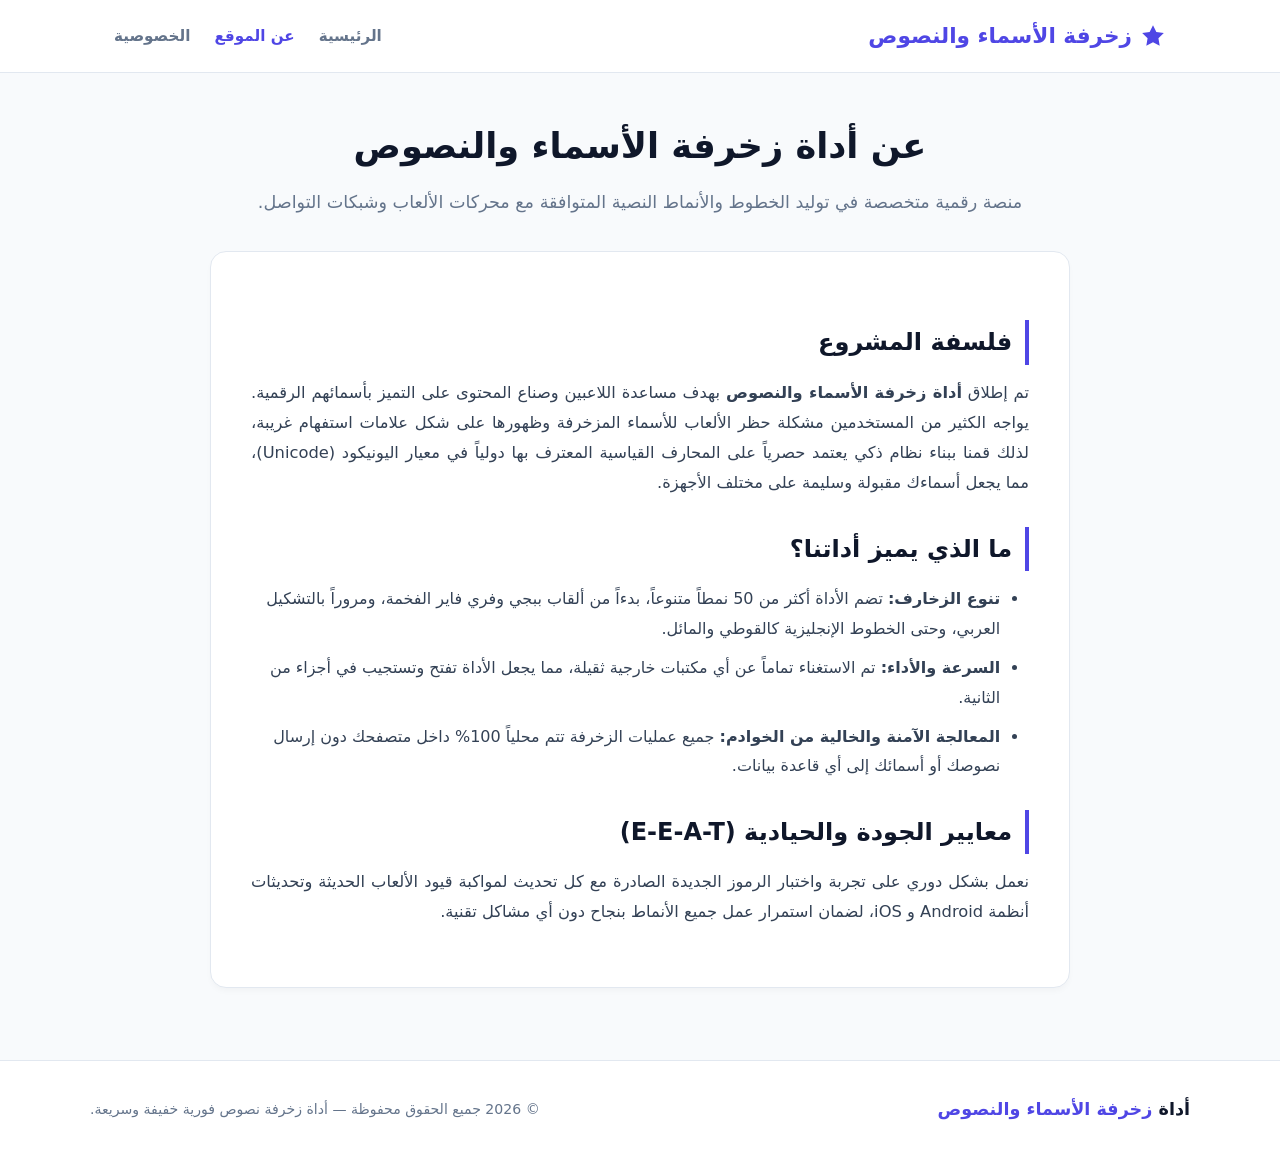
==== about.html @ c925b640 "Create about.html" ====
<!DOCTYPE html>
<html lang="ar" dir="rtl">
<head>
    <meta charset="UTF-8">
    <meta name="viewport" content="width=device-width, initial-scale=1.0">
    <title>عن الموقع | أداة زخرفة الأسماء والنصوص</title>
    <meta name="description" content="تعرف على مشروع أداة زخرفة الأسماء والنصوص، أهدافنا في تقديم نصوص ورموز متوافقة مع الألعاب وشبكات التواصل بمعايير اليونيكود العالمية.">
    <link rel="canonical" href="https://yourusername.github.io/about.html">
    <style>
        :root {
            --primary: #4f46e5;
            --bg-page: #f8fafc;
            --surface: #ffffff;
            --border: #e2e8f0;
            --text-title: #0f172a;
            --text-body: #334155;
            --text-muted: #64748b;
            --radius-lg: 16px;
        }
        * { box-sizing: border-box; margin: 0; padding: 0; font-family: system-ui, -apple-system, "Segoe UI", Roboto, "Cairo", Tahoma, sans-serif; }
        body { background-color: var(--bg-page); color: var(--text-body); line-height: 1.85; min-height: 100vh; display: flex; flex-direction: column; }
        header { background: var(--surface); border-bottom: 1px solid var(--border); position: sticky; top: 0; z-index: 100; backdrop-filter: blur(8px); }
        .nav-wrap { max-width: 1100px; margin: 0 auto; padding: 1rem 1.5rem; display: flex; justify-content: space-between; align-items: center; }
        .brand { font-size: 1.35rem; font-weight: 800; color: var(--primary); text-decoration: none; display: flex; align-items: center; gap: 0.5rem; }
        .brand svg { width: 26px; height: 26px; fill: var(--primary); }
        .nav-links { display: flex; gap: 1.5rem; list-style: none; }
        .nav-links a { text-decoration: none; color: var(--text-muted); font-weight: 600; font-size: 0.95rem; transition: color 0.2s; }
        .nav-links a:hover, .nav-links a.active { color: var(--primary); }

        main { max-width: 900px; width: 100%; margin: 2.5rem auto; padding: 0 1.25rem; flex: 1; }
        .hero { text-align: center; margin-bottom: 2rem; }
        .hero h1 { font-size: 2.2rem; color: var(--text-title); margin-bottom: 0.5rem; }
        .hero p { color: var(--text-muted); font-size: 1.1rem; }

        .content-box { background: var(--surface); border: 1px solid var(--border); border-radius: var(--radius-lg); padding: 2.5rem; margin-bottom: 2rem; box-shadow: 0 4px 6px -1px rgba(0,0,0,0.03); }
        .content-box h2 { font-size: 1.5rem; color: var(--text-title); margin: 1.8rem 0 0.8rem; border-right: 4px solid var(--primary); padding-right: 0.8rem; }
        .content-box p { margin-bottom: 1.2rem; font-size: 1.02rem; text-align: justify; }
        .content-box ul { padding-right: 1.8rem; margin-bottom: 1.4rem; }
        .content-box li { margin-bottom: 0.6rem; }

        footer { background: var(--surface); border-top: 1px solid var(--border); padding: 2rem 1.5rem; margin-top: auto; }
        .footer-inner { max-width: 1100px; margin: 0 auto; display: flex; justify-content: space-between; align-items: center; flex-wrap: wrap; gap: 1rem; }
        .footer-brand { font-size: 1.1rem; font-weight: 700; color: var(--text-title); }
        .footer-brand span { color: var(--primary); }
        .footer-copy { color: var(--text-muted); font-size: 0.88rem; }
    </style>
</head>
<body>

    <header>
        <div class="nav-wrap">
            <a href="index.html" class="brand">
                <svg viewBox="0 0 24 24"><path d="M12 2l3.09 6.26L22 9.27l-5 4.87 1.18 6.88L12 17.77l-6.18 3.25L7 14.14 2 9.27l6.91-1.01L12 2z"/></svg>
                <span>زخرفة الأسماء والنصوص</span>
            </a>
            <ul class="nav-links">
                <li><a href="index.html">الرئيسية</a></li>
                <li><a href="about.html" class="active">عن الموقع</a></li>
                <li><a href="privacy.html">الخصوصية</a></li>
            </ul>
        </div>
    </header>

    <main>
        <div class="hero">
            <h1>عن أداة زخرفة الأسماء والنصوص</h1>
            <p>منصة رقمية متخصصة في توليد الخطوط والأنماط النصية المتوافقة مع محركات الألعاب وشبكات التواصل.</p>
        </div>

        <article class="content-box">
            <h2>فلسفة المشروع</h2>
            <p>
                تم إطلاق <strong>أداة زخرفة الأسماء والنصوص</strong> بهدف مساعدة اللاعبين وصناع المحتوى على التميز بأسمائهم الرقمية. يواجه الكثير من المستخدمين مشكلة حظر الألعاب للأسماء المزخرفة وظهورها على شكل علامات استفهام غريبة، لذلك قمنا ببناء نظام ذكي يعتمد حصرياً على المحارف القياسية المعترف بها دولياً في معيار اليونيكود (Unicode)، مما يجعل أسماءك مقبولة وسليمة على مختلف الأجهزة.
            </p>

            <h2>ما الذي يميز أداتنا؟</h2>
            <ul>
                <li><strong>تنوع الزخارف:</strong> تضم الأداة أكثر من 50 نمطاً متنوعاً، بدءاً من ألقاب ببجي وفري فاير الفخمة، ومروراً بالتشكيل العربي، وحتى الخطوط الإنجليزية كالقوطي والمائل.</li>
                <li><strong>السرعة والأداء:</strong> تم الاستغناء تماماً عن أي مكتبات خارجية ثقيلة، مما يجعل الأداة تفتح وتستجيب في أجزاء من الثانية.</li>
                <li><strong>المعالجة الآمنة والخالية من الخوادم:</strong> جميع عمليات الزخرفة تتم محلياً 100% داخل متصفحك دون إرسال نصوصك أو أسمائك إلى أي قاعدة بيانات.</li>
            </ul>

            <h2>معايير الجودة والحيادية (E-E-A-T)</h2>
            <p>
                نعمل بشكل دوري على تجربة واختبار الرموز الجديدة الصادرة مع كل تحديث لمواكبة قيود الألعاب الحديثة وتحديثات أنظمة Android و iOS، لضمان استمرار عمل جميع الأنماط بنجاح دون أي مشاكل تقنية.
            </p>
        </article>
    </main>

    <footer>
        <div class="footer-inner">
            <div class="footer-brand">أداة <span>زخرفة الأسماء والنصوص</span></div>
            <div class="footer-copy">© 2026 جميع الحقوق محفوظة — أداة زخرفة نصوص فورية خفيفة وسريعة.</div>
        </div>
    </footer>

</body>
</html>
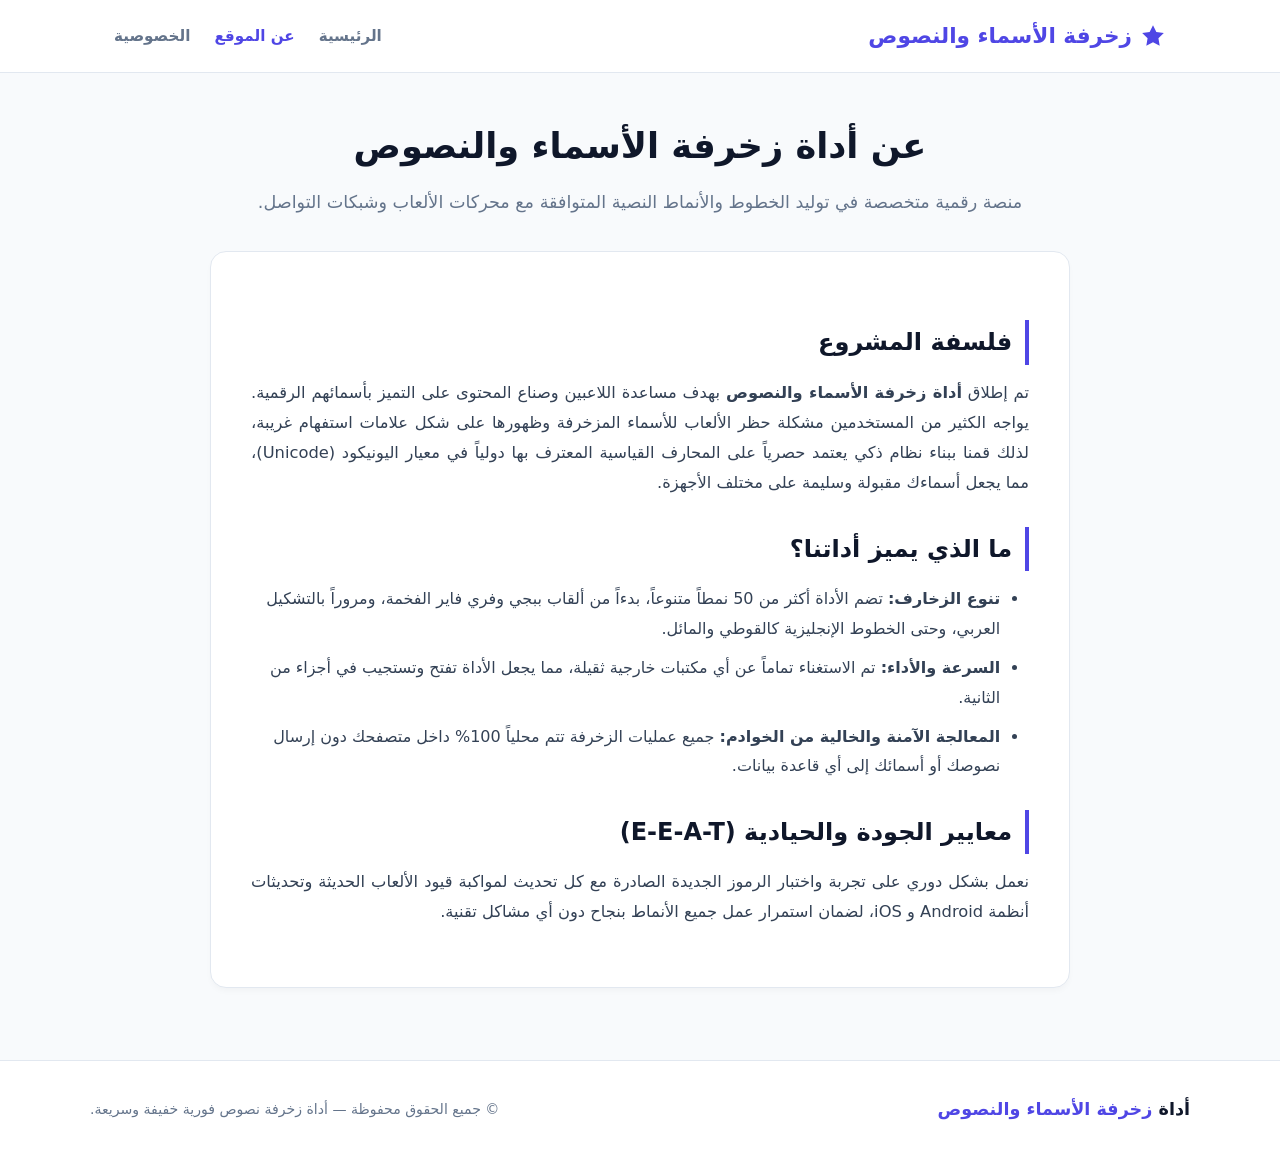
==== commit 9b04a568: "Update links in about.html to use root paths" ====
--- a/about.html
+++ b/about.html
@@ -49,12 +49,12 @@
 
     <header>
         <div class="nav-wrap">
-            <a href="index.html" class="brand">
+            <a href="/" class="brand">
                 <svg viewBox="0 0 24 24"><path d="M12 2l3.09 6.26L22 9.27l-5 4.87 1.18 6.88L12 17.77l-6.18 3.25L7 14.14 2 9.27l6.91-1.01L12 2z"/></svg>
                 <span>زخرفة الأسماء والنصوص</span>
             </a>
             <ul class="nav-links">
-                <li><a href="index.html">الرئيسية</a></li>
+                <li><a href="/">الرئيسية</a></li>
                 <li><a href="about.html" class="active">عن الموقع</a></li>
                 <li><a href="privacy.html">الخصوصية</a></li>
             </ul>
@@ -90,7 +90,7 @@
     <footer>
         <div class="footer-inner">
             <div class="footer-brand">أداة <span>زخرفة الأسماء والنصوص</span></div>
-            <div class="footer-copy">© 2026 جميع الحقوق محفوظة — أداة زخرفة نصوص فورية خفيفة وسريعة.</div>
+            <div class="footer-copy">©  جميع الحقوق محفوظة — أداة زخرفة نصوص فورية خفيفة وسريعة.</div>
         </div>
     </footer>
 
